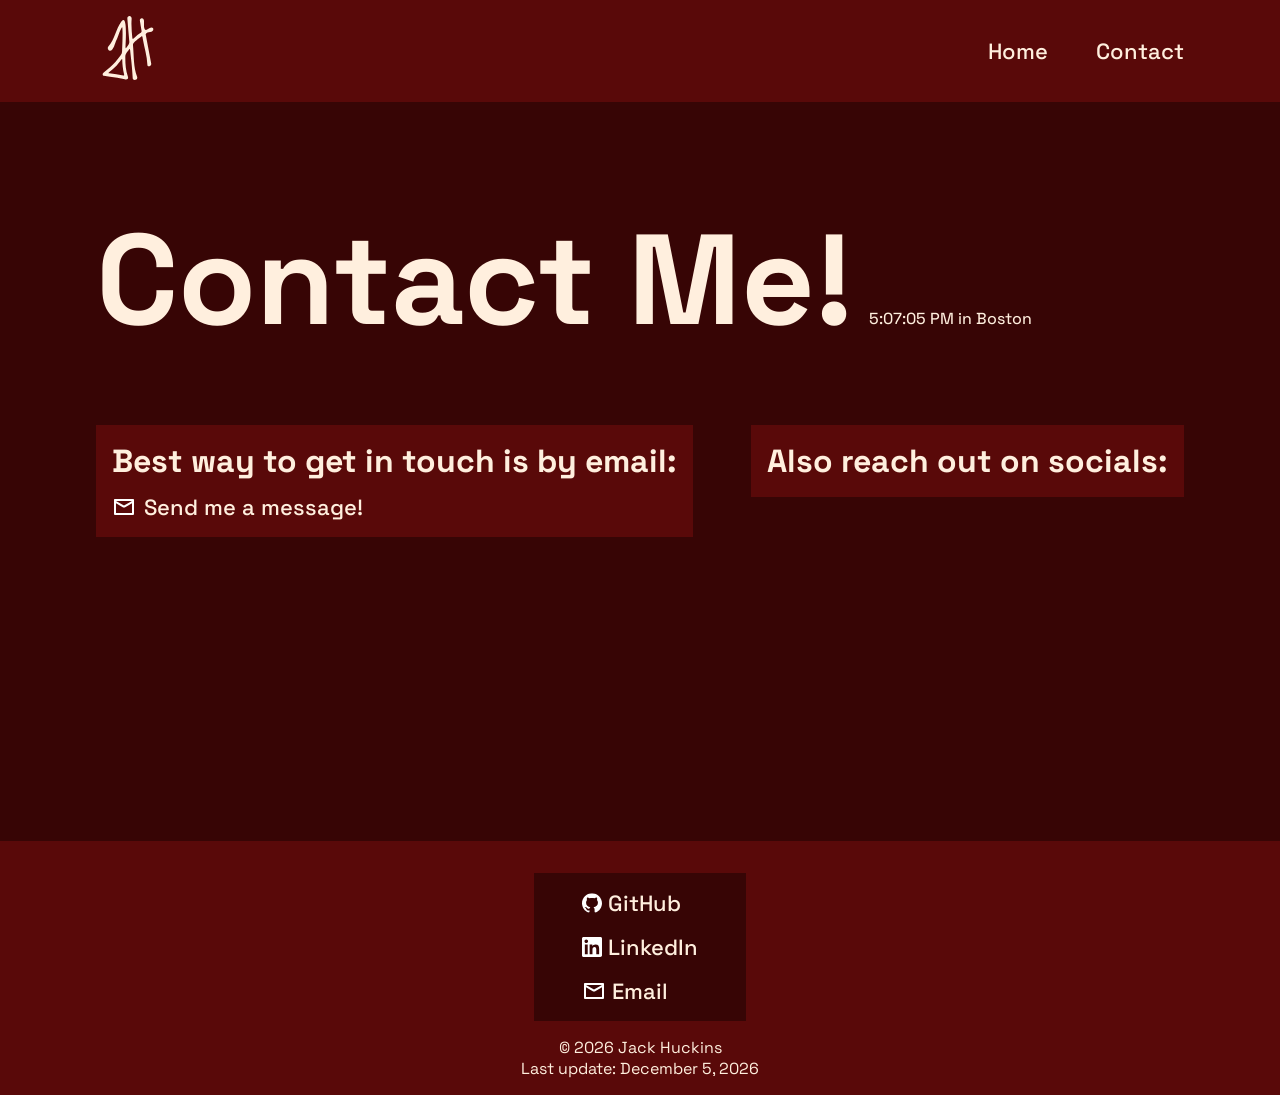
==== contact/index.html @ 316a807e "contact page" ====
<!DOCTYPE html>
<html lang="en">
<head>
    <meta charset="UTF-8">
    <meta name="viewport" content="width=device-width, initial-scale=1.0">
    <title>Jack Huckins | Contact Me!</title>
    <link rel="stylesheet" href="../css/global.css">
    <link rel="stylesheet" href="../css/contact.css">
    <link rel="preconnect" href="https://fonts.googleapis.com">
    <link rel="preconnect" href="https://fonts.gstatic.com" crossorigin>
    <link href="https://fonts.googleapis.com/css2?family=Space+Grotesk:wght@300..700&display=swap" rel="stylesheet">
    <script src="../js/components.js" defer></script>
</head>
<body>
    <site-header></site-header>
    <div class="section" id="contact-header">
        <div class = "heading-and-clock">
            <h1 class ="text">Contact Me!</h1>
            <div id="clock" class ="text"></div>

            <script>
                function updateClock() {
                    const now = new Date();
                    document.getElementById('clock').textContent = now.toLocaleTimeString('en-Us', {
                        timeZone: 'America/New_York',
                        timeStyle: 'medium' 
                    }) + " in Boston";
                }
                updateClock(); 
                setInterval(updateClock, 1000);
            </script>
        </div>
    </div>
    <div class = "section" id="contacts">
        <div class = "contact" id="email">
            <h2 class = "text">Best way to get in touch is by email:</h2>
            <a class = "text" href = "mailto:jackdhuckins@gmail.com">
                <img src="../resources/email.svg" width= "24px">
                <span>Send me a message!</span>
            </a>
        </div>
        <div class = "contact" id="socials">
            <h2 class = "text">Also reach out on socials:</h2>
        </div>
    </div>
    <site-footer></site-footer>
</body>
</html>
---- css/global.css ----
* {
    box-sizing: border-box;
}

body {
    margin: 0;
    background-color: #370505;
    font-family: "Space Grotesk", sans-serif;
    font-optical-sizing: auto;
    font-style: normal;
}

main {
    display: flex;
    flex-direction: column;
}

header {
    background-color: #590909;
    width: 100%;
}

.section {
    display: flex;
    justify-content: space-between;
    align-items: center;
    width: min(100% - 2rem, 70rem);
    margin-inline: auto;
    padding: 1rem;
}

.links {
    display: flex;
    gap: clamp(1rem, 4vw, 3rem);
}

h1, h2, h3, p {
    margin: 0;
}

a {
    text-decoration: none;
    font-weight: 500;
    font-size: clamp(1rem, 2vw, 1.375rem);
    color: #3957ff;
}

.text {
    color: #FFEFDE;
}

#hero-section {
    background-color: #FFEFDE;
    width: 100%;
}

#hero {
    min-height: 400px;
    gap: clamp(2rem, 8vw, 6rem);
}

#hero .text {
    display: flex;
    color: #17181a;
    flex-direction: column;
    justify-content: center;
    gap: 8px;
}

#hero .text p {
    font-size: 18px;
}

#hero .text h1 {
    font-size: 40px;
}

#headshot {
    max-width: 30%;
    border-radius: 50%;
    border: clamp(2px, 0.5vw, 8px) solid #590909;
    flex: 0 0 100px;
    aspect-ratio: 1;
}


#projects-list {
    width: 100%;
    display: flex;
    flex-wrap: nowrap;
    gap: 1.5rem;
    overflow-x: auto;
    scroll-snap-type: x mandatory;
    -webkit-overflow-scrolling: touch;
    scrollbar-color: #590909 transparent;
    padding-bottom: 1rem;
}


#projects-section {
    width: 100%;
    min-height: 30vh;
}

#projects {
    display: flex;
    flex-direction: column;
    align-items: center;
    gap: 1.5rem;
    width: 100%;
    margin-top: .75rem;
    margin-bottom: 3rem;
}

.project-card {
    background-color: #FFEFDE;
    padding: 2rem;
    display: flex;
    gap: 1.5rem;
    width: 400px;
    min-width: 400px;
    max-width: 400px;;
    flex: 0 0 min(400px, 85%);
    position: relative;
}

.project-card img {
    width: 20%;
    flex-shrink: 0;
    aspect-ratio: 1;
    object-fit: contain;
}

.card-content {
    display: flex;
    flex-direction: column;
    justify-content: space-between;
    gap: 0.5rem;
}

.card-content #year {
    font-weight: 800;
}

#more {
    display: flex;
    align-items: center;
}

#see-more {
    font-size: 2rem;
    text-decoration: none;
    color: #17181a;
}


#see-more::after {
    content: "";
    position: absolute;
    inset: 0; 
}


.card-content .title-and-text {
    display: flex;
    flex-direction: column;
    gap: 0.5rem;
}

.card-content #tag {
    font-weight: 0;
    color: rgb(50, 47, 47);
    font-size: 14px;
}


h2 {
    width: 100%;
    text-align: center;
    font-size: 2rem;
}

footer .section {
    align-items: center;
    flex-direction: column;
}

footer {
    background-color: #590909;
}

footer .links {
    flex-direction: column;
    background-color:#370505;
    padding:1rem 3rem;
    gap: 1rem;
}

footer a {
    display: flex;
    gap: 0.4rem;
}


@media (max-width: 45rem) {
    #hero {
        flex-direction: column;
        align-items: stretch;
        justify-content: center;
        gap: 1rem;
        padding-block: 2rem;
    }

    #headshot {
        flex-basis: auto;
        width: min(100%, 12.5rem);
    }

    #hero .text h1 {
        font-size: clamp(2rem, 8vw, 2.5rem);
    }

    .project-card {
        width: 300px;
        min-width: 300px;
        max-width: 300px;;
    }

}
---- css/contact.css ----
h1 {
    font-size: 8rem;
    margin: 5rem 0rem 2rem;
}

.heading-and-clock {
    display: flex;
    justify-content: start;
    gap: 1rem;
    align-items: baseline;
    margin: 0;
}


#clock {
    font-weight: 450;
}

#contacts {
    display: flex;
    align-items:start;
    
    gap: 0.5rem;
    padding-bottom: 16rem;
    margin-bottom: 3rem;
}

.contact {
    display: flex;
    flex-direction: column;
    background-color: #590909;
    padding: 1rem;
    gap: 0.75rem;
}

h2 {
    text-align: start;
}

#contacts a {
    display: flex;
    gap: 0.5rem;
}
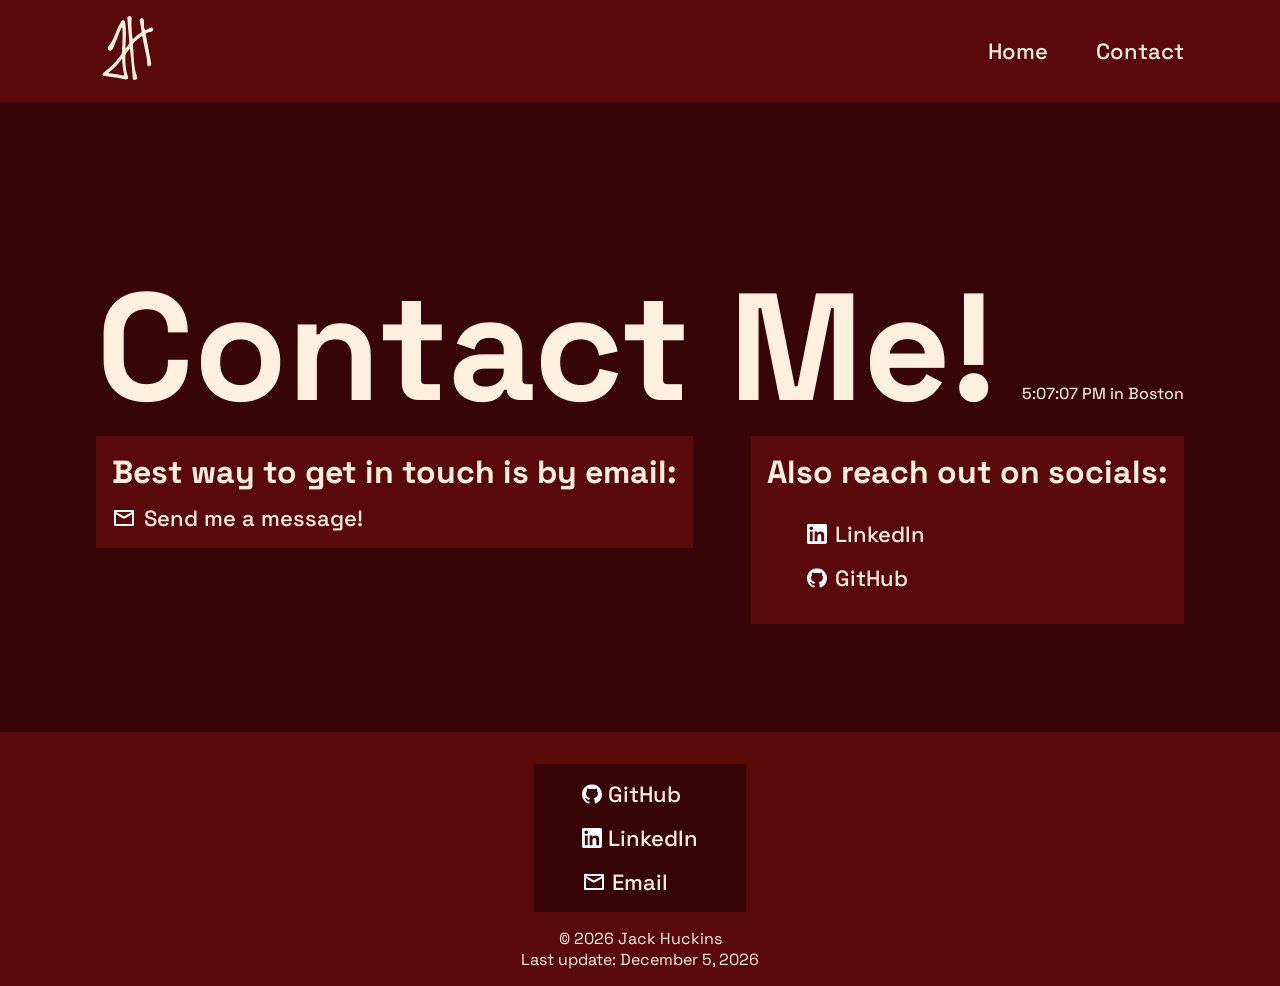
==== commit 2a3be09e: "finish contact page" ====
--- a/contact/index.html
+++ b/contact/index.html
@@ -13,36 +13,48 @@
 </head>
 <body>
     <site-header></site-header>
-    <div class="section" id="contact-header">
-        <div class = "heading-and-clock">
-            <h1 class ="text">Contact Me!</h1>
-            <div id="clock" class ="text"></div>
+    <section>
+        <div class="section" id="contact-header">
+            <div class = "heading-and-clock">
+                <h1 class ="text">Contact Me!</h1>
+                <div id="clock" class ="text"></div>
 
-            <script>
-                function updateClock() {
-                    const now = new Date();
-                    document.getElementById('clock').textContent = now.toLocaleTimeString('en-Us', {
-                        timeZone: 'America/New_York',
-                        timeStyle: 'medium' 
-                    }) + " in Boston";
-                }
-                updateClock(); 
-                setInterval(updateClock, 1000);
-            </script>
+                <script>
+                    function updateClock() {
+                        const now = new Date();
+                        document.getElementById('clock').textContent = now.toLocaleTimeString('en-Us', {
+                            timeZone: 'America/New_York',
+                            timeStyle: 'medium' 
+                        }) + " in Boston";
+                    }
+                    updateClock(); 
+                    setInterval(updateClock, 1000);
+                </script>
+            </div>
         </div>
-    </div>
-    <div class = "section" id="contacts">
-        <div class = "contact" id="email">
-            <h2 class = "text">Best way to get in touch is by email:</h2>
-            <a class = "text" href = "mailto:jackdhuckins@gmail.com">
-                <img src="../resources/email.svg" width= "24px">
-                <span>Send me a message!</span>
-            </a>
+        <div class = "section" id="contacts">
+            <div class = "contact" id="email">
+                <h2 class = "text">Best way to get in touch is by email:</h2>
+                <a class = "text" href = "mailto:jackdhuckins@gmail.com">
+                    <img src="../resources/email.svg" width= "24px">
+                    <span>Send me a message!</span>
+                </a>
+            </div>
+            <div class = "contact" id="socials">
+                <h2 class = "text">Also reach out on socials:</h2>
+                <ul class = "links">
+                    <a class = "text" href = "https://linkedin.com/in/jackhuckins005">
+                        <img src="../resources/linkedin.svg" width= "20px">
+                        <span>LinkedIn</span>
+                    </a>
+                    <a class = "text" href = "https://github.com/huck1ns">
+                        <img src="../resources/github.svg" width= "20px">
+                        <span>GitHub</span>
+                    </a>
+                </ul>
+            </div>
         </div>
-        <div class = "contact" id="socials">
-            <h2 class = "text">Also reach out on socials:</h2>
-        </div>
-    </div>
+    </section>
     <site-footer></site-footer>
 </body>
 </html>
--- a/css/contact.css
+++ b/css/contact.css
@@ -1,28 +1,35 @@
 h1 {
-    font-size: 8rem;
-    margin: 5rem 0rem 2rem;
+    font-size: 14cqw;
+    margin: 5rem 0rem 0rem;
+    white-space: nowrap;
+    padding: 0;
+    line-height: 0.75;
+}
+
+#contact-header {
+    container-type: inline-size;
 }
 
 .heading-and-clock {
     display: flex;
-    justify-content: start;
-    gap: 1rem;
-    align-items: baseline;
+    justify-content: space-between;
+    gap: 0.25rem;
+    align-items: flex-end;
+    width: 100%;
     margin: 0;
 }
 
 
 #clock {
     font-weight: 450;
+
 }
 
 #contacts {
     display: flex;
     align-items:start;
-    
     gap: 0.5rem;
-    padding-bottom: 16rem;
-    margin-bottom: 3rem;
+
 }
 
 .contact {
@@ -41,3 +48,16 @@
     display: flex;
     gap: 0.5rem;
 }
+
+#socials .links {
+    display: flex;
+    flex-direction: column;
+    gap: 1rem;
+}
+
+section {
+    display: flex;
+    flex-direction: column;
+    min-height: 70vh;
+    justify-content: center;
+}
